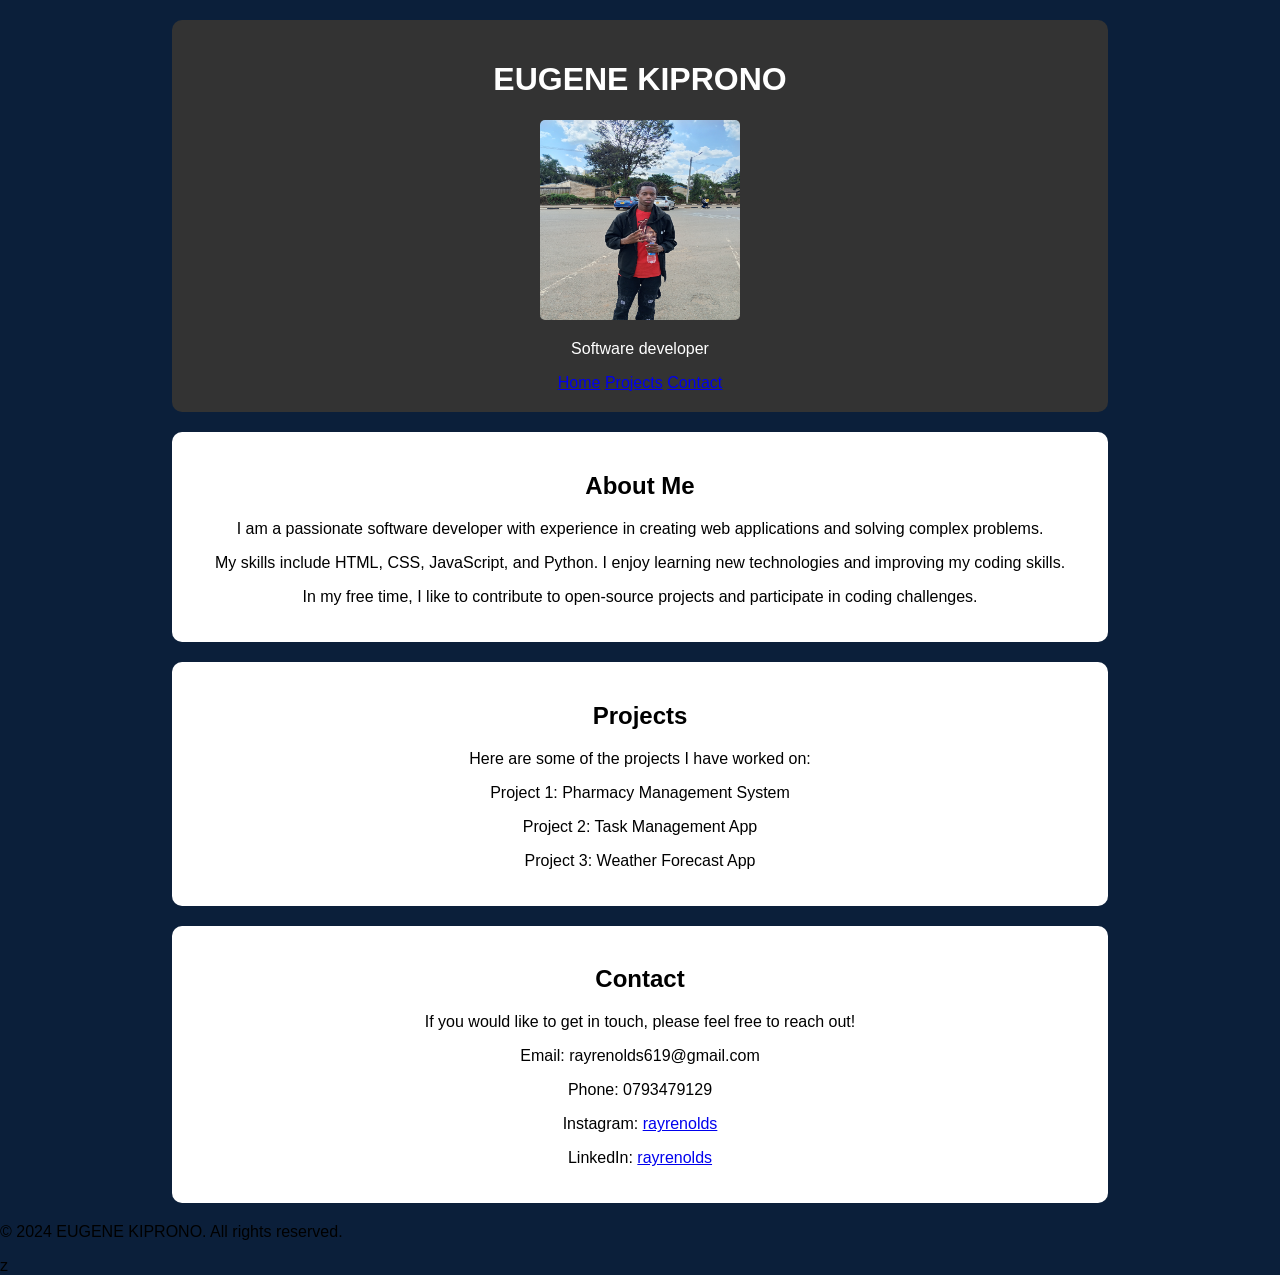
==== docs/index.html @ 076dd553 "rename folder to docs" ====
<!DOCTYPE html>
<html lang="en">
    <head>
        <meta charset="UTF-8">
        <meta name="viewport" content="width=device-width, initial-scale=1.0">
        <title>My Portfolio</title>
        <link rel="stylesheet" href="style.css">
    </head>

    <body>
        <header>
            <h1>EUGENE KIPRONO</h1>
            <img src="red.jpg" alt="Profile Image">
            <p>Software developer </p>
            <nav>
                   <a href="#about">Home</a>
                   <a href="#projects">Projects</a>
                   <a href="#contact">Contact</a>
            </nav>
        </header>
        <main>
            <section id="about">
                <h2>About Me</h2>
                <p>I am a passionate software developer with experience in creating web applications and solving complex problems.</p>
                <p>My skills include HTML, CSS, JavaScript, and Python. I enjoy learning new technologies and improving my coding skills.</p>
                <p>In my free time, I like to contribute to open-source projects and participate in coding challenges.</p>
           </section>
            <section id="projects">
                <h2>Projects</h2>
                <p>Here are some of the projects I have worked on:</p>
                <P>Project 1: Pharmacy Management System</P>
                <P>Project 2: Task Management App</P>
                <P>Project 3: Weather Forecast App</P>
            </section>
            <section id="contact">
                <h2>Contact</h2>
                <p>If you would like to get in touch, please feel free to reach out!</p>
                    <p>Email: rayrenolds619@gmail.com</p>
                    <p>Phone: 0793479129</p>
                    <p>Instagram: <a href="https://www.instagram.com/rayrenolds" target="_blank">rayrenolds</a></p>
                    <p>LinkedIn: <a href="https://www.linkedin.com/in/rayrenolds-undefined-a2368343a" target="_blank">rayrenolds</a></p>
            </section>

        </main>
        <footer>
            <p>&copy; 2024 EUGENE KIPRONO. All rights reserved.</p>
        </footer>
    </body>
</html>z
---- docs/style.css ----
body {
    font-family: Arial, sans-serif;
    margin: 0;
    padding: 0;
    background-color: #0b1f3a;
}

header {
    background-color: #333;
    color: #fff;
    padding: 20px;
    text-align: center;
    width: 70%;
    margin: 20px auto;
    border-radius: 10px;
}       

img {
    max-width: 100%;
    height: 200px;
    width: 200px;
    border-radius: 5px;
    margin: 0 auto;
}

#about, #contact, #projects {
    padding: 20px;
    width: 70%;
    margin: 20px auto;
    text-align: center;
    border-radius: 10px;
    background-color: #fff;
}
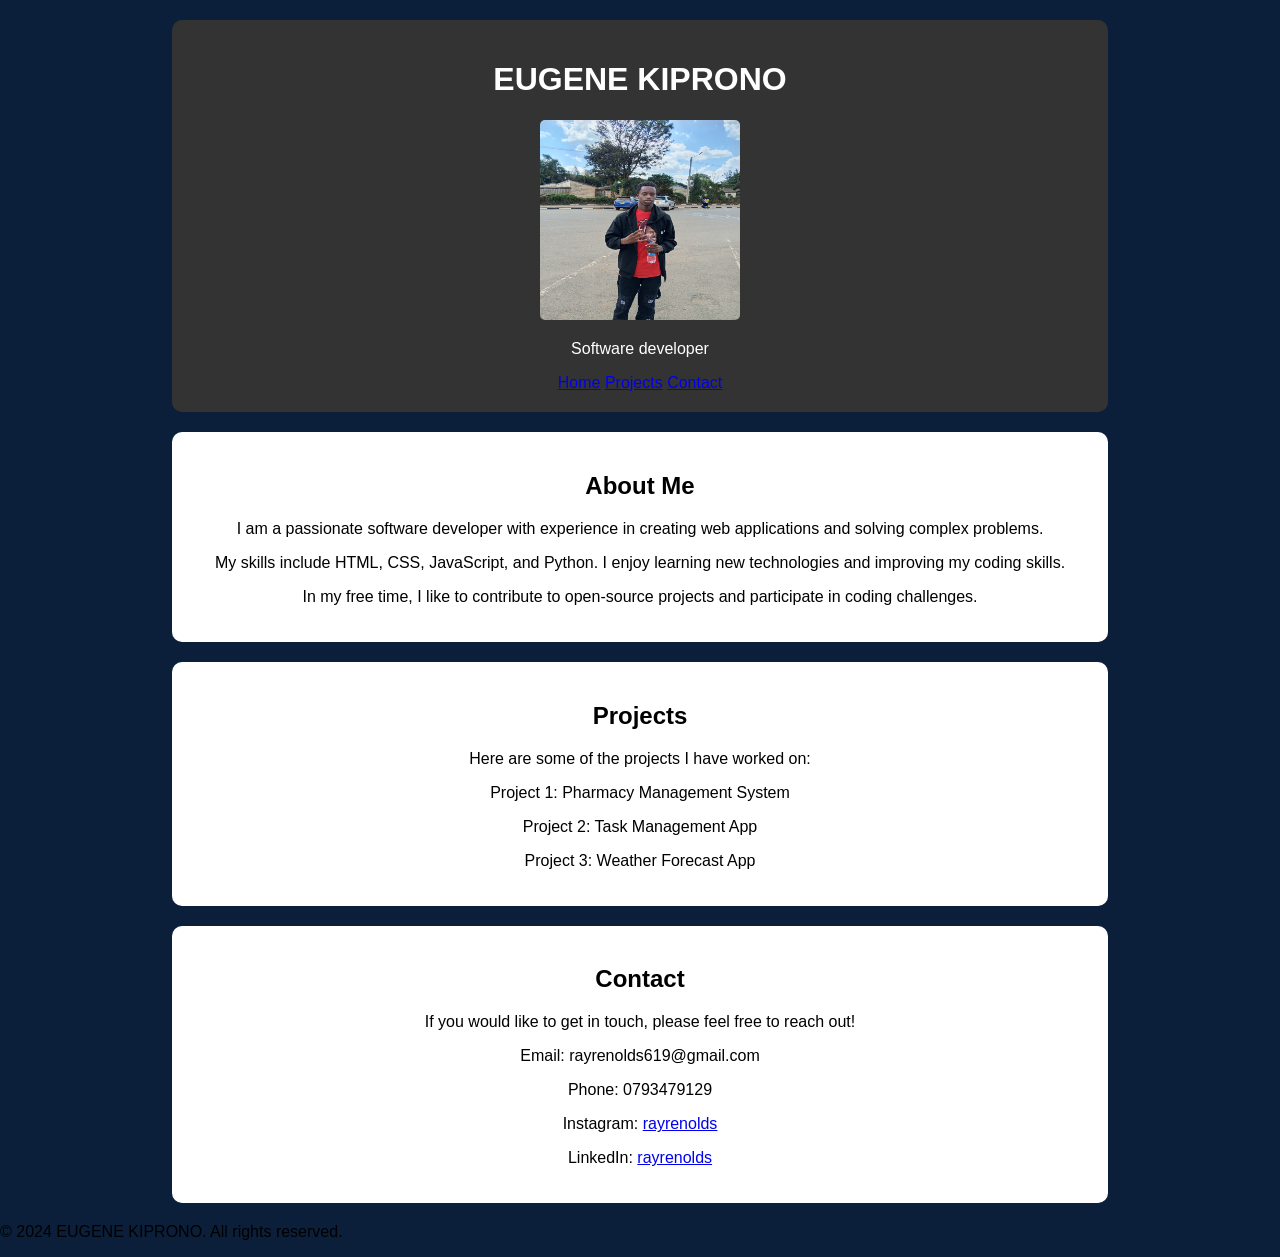
==== commit ebeb0a7d: "Fix nav" ====
--- a/docs/index.html
+++ b/docs/index.html
@@ -13,8 +13,8 @@
             <img src="red.jpg" alt="Profile Image">
             <p>Software developer </p>
             <nav>
-                   <a href="#about">Home</a>
-                   <a href="#projects">Projects</a>
+                   <a href="about.html">Home</a>
+                   <a href="projects.html">Projects</a>
                    <a href="#contact">Contact</a>
             </nav>
         </header>
@@ -46,4 +46,4 @@
             <p>&copy; 2024 EUGENE KIPRONO. All rights reserved.</p>
         </footer>
     </body>
-</html>z+</html>
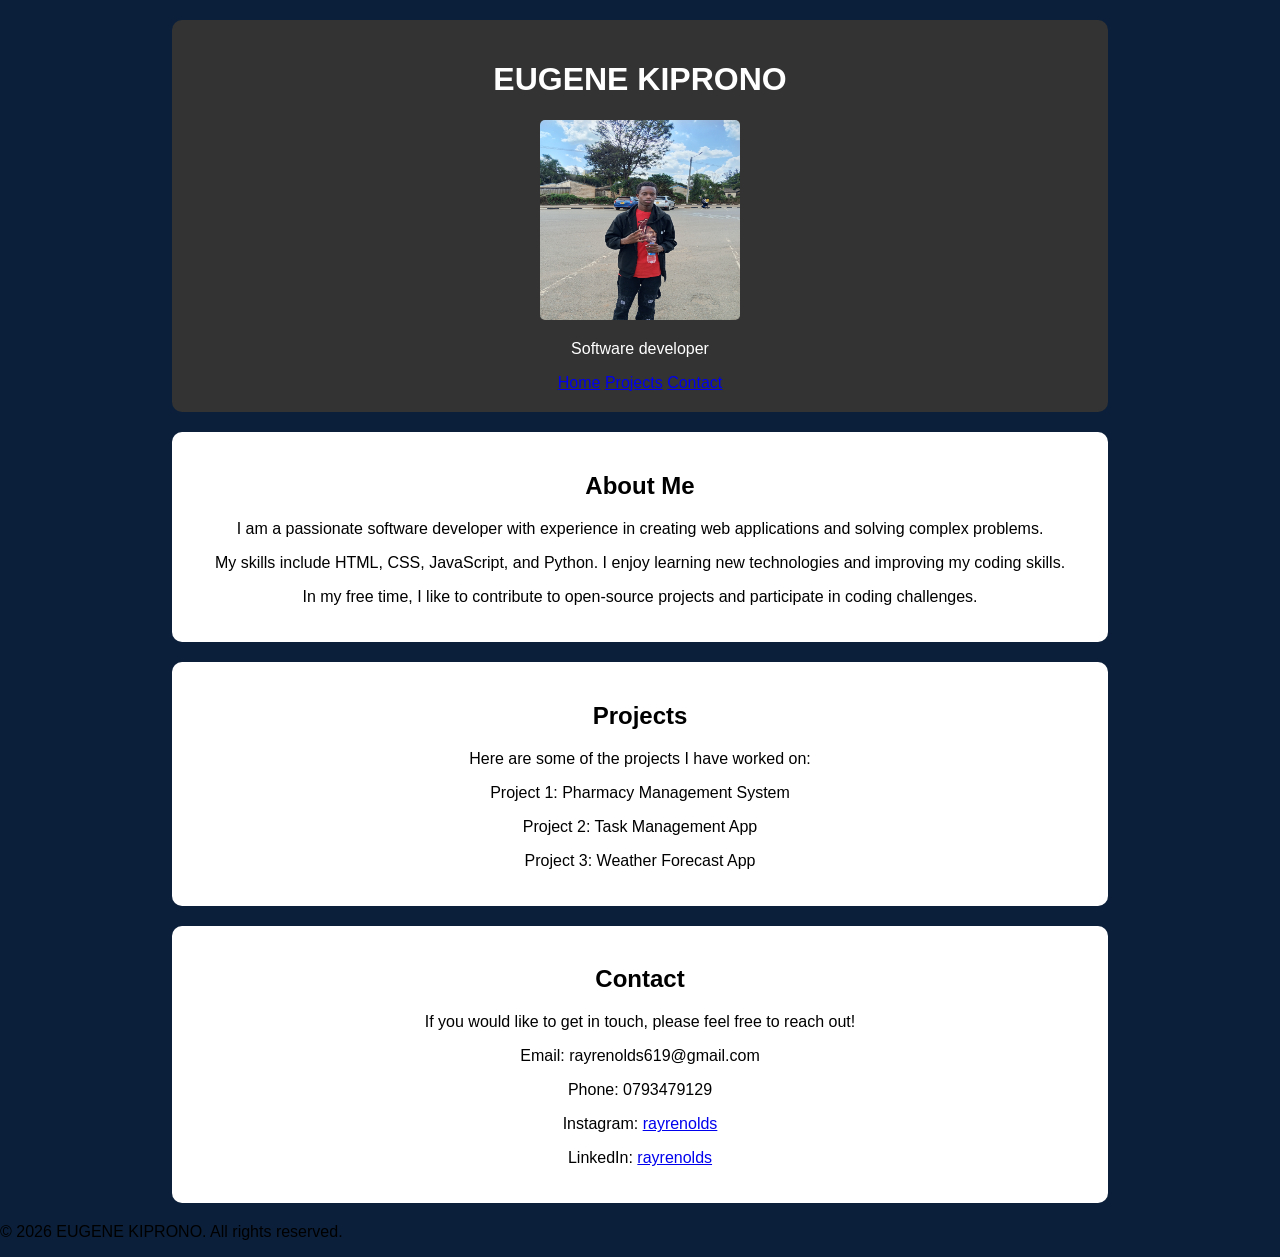
==== commit c09fa842: "Fix index nav and title" ====
--- a/docs/index.html
+++ b/docs/index.html
@@ -13,7 +13,7 @@
             <img src="red.jpg" alt="Profile Image">
             <p>Software developer </p>
             <nav>
-                   <a href="about.html">Home</a>
+                   <a href="index.html">Home</a>
                    <a href="projects.html">Projects</a>
                    <a href="#contact">Contact</a>
             </nav>
@@ -43,7 +43,7 @@
 
         </main>
         <footer>
-            <p>&copy; 2024 EUGENE KIPRONO. All rights reserved.</p>
+            <p>&copy; 2026 EUGENE KIPRONO. All rights reserved.</p>
         </footer>
     </body>
 </html>
